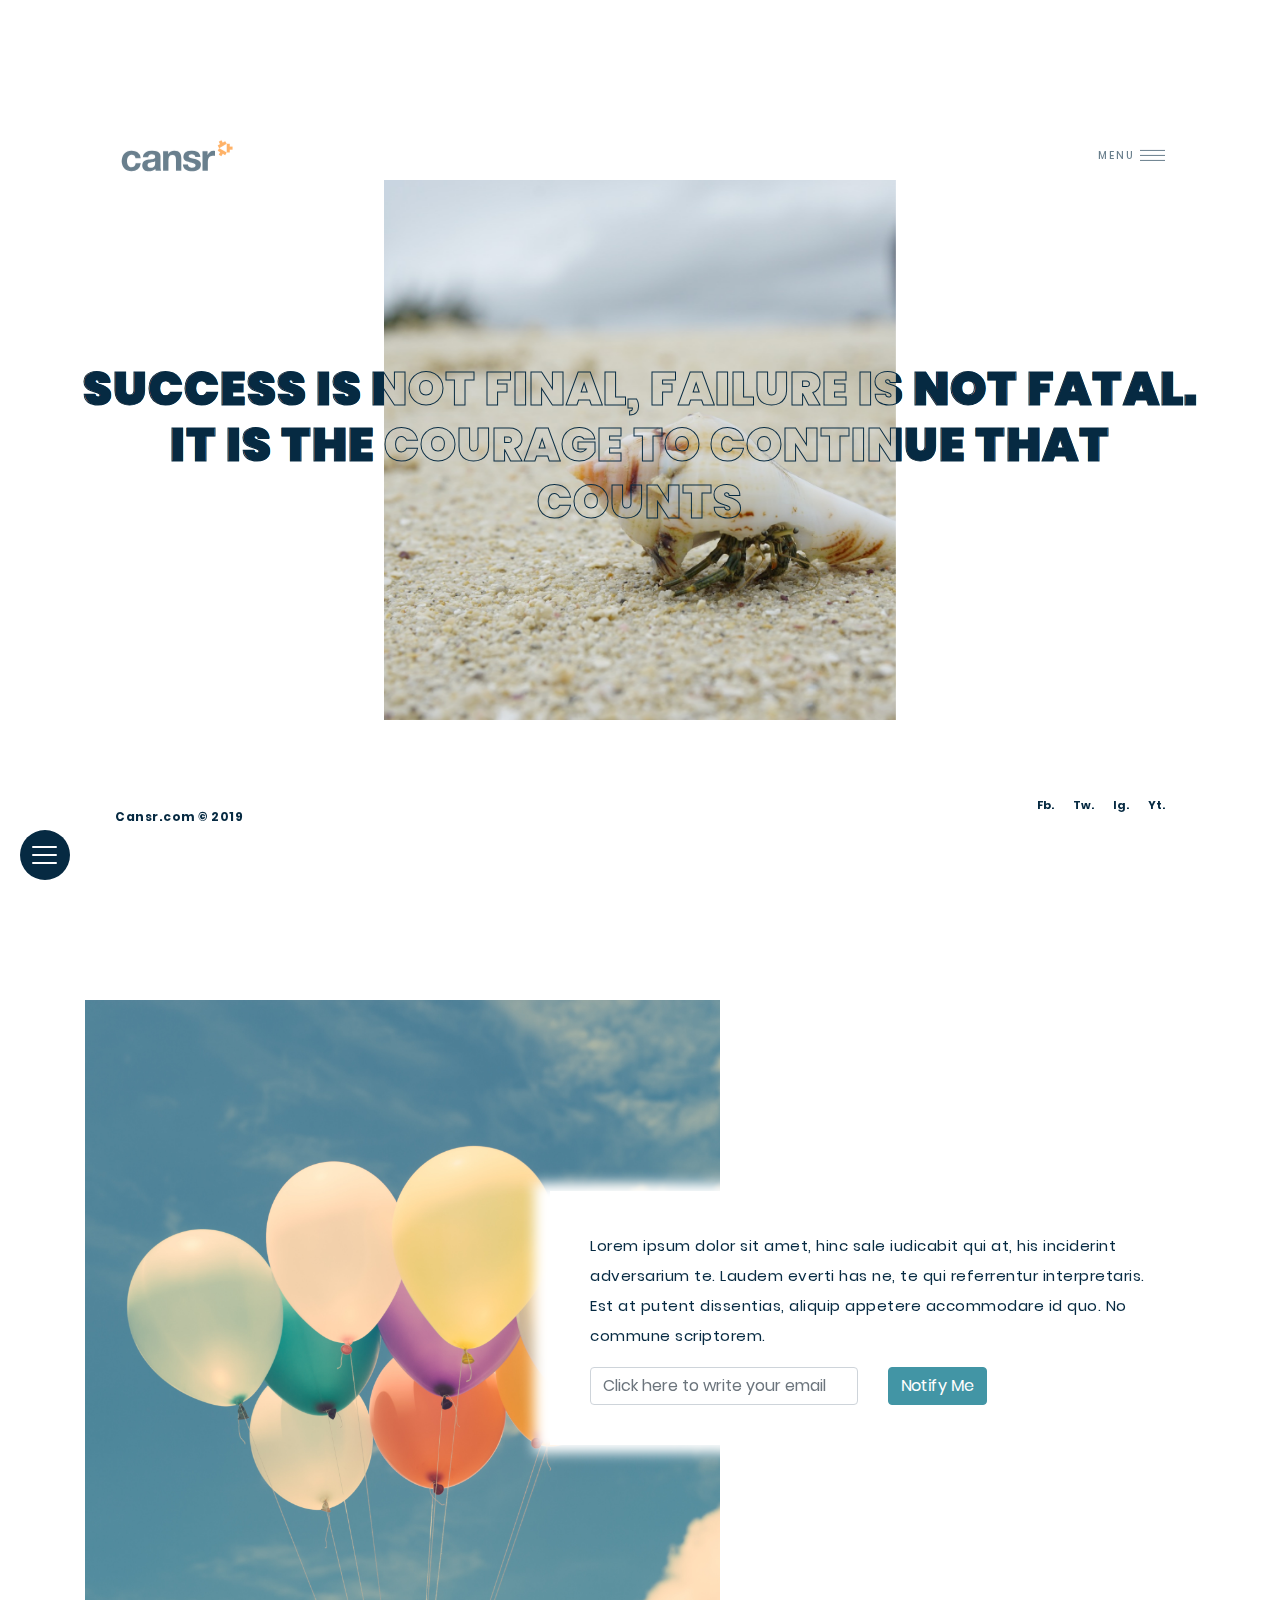
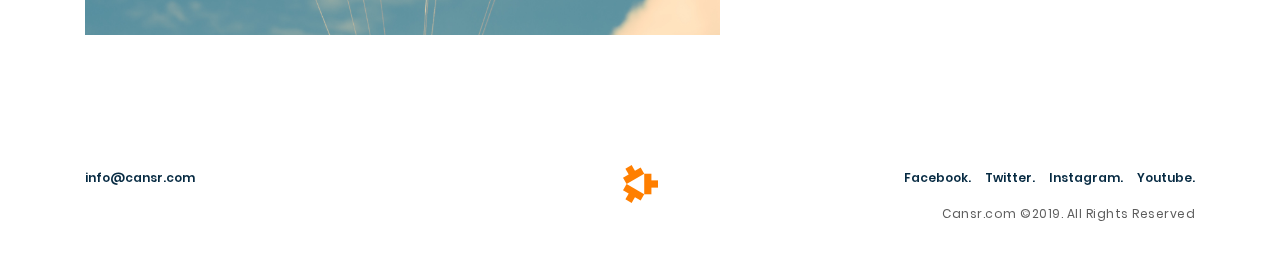
==== index.html @ ca924391 "Initial commit" ====
<!DOCTYPE html>
<html lang="en">
<head>
    <meta charset="UTF-8">
    <meta name="viewport" content="width=device-width, initial-scale=1.0">
    <meta http-equiv="X-UA-Compatible" content="ie=edge">
    <title>Cansr - Home</title>
    <link rel="stylesheet" href="assets/css/plugin.css">
    <link rel="stylesheet" href="assets/css/main.css">
    <link rel="stylesheet" href="assets/css/responsive.css">
</head>

<body>

    <!-- Start Preload -->
    <div class="preloader">
    </div>
    <div class="block-1"></div>
    <div class="block-2"></div>
    <div class="logo-load">
        <img src="assets/img/logo.svg" alt="">
    </div>
    <div class="logo-load spinning"></div>
    <div class="over-all"></div>
    <!-- End Preload -->

    <!-- Start Header -->
    <header>

        <nav>
            <!-- Logo -->
            <div class="logo hover-target">
                <a class="load-spiral" href=""><img src="assets/img/logo.svg" alt="logo"></a>
            </div>
            <!-- Menu bar -->
            <div class="toggle-btn magnetic hover-target">
                <div class="burger-menu">
                    <span class="one"></span>
                    <span class="two"></span>
                    <span class="tre"></span>
                </div>
            </div>
            <!-- Social -->
            <div class="scr socials">
                <div class="list-social">
                    <ul>
                        <li class="hover-target"><a href="#">Fb.</a></li>
                        <li class="hover-target"><a href="#">Tw.</a></li>
                        <li class="hover-target"><a href="#">Ig.</a></li>
                        <li class="hover-target"><a href="#">Yt.</a></li>
                    </ul>
                </div>
            </div>

            <!-- Copyright -->
            <div class="scr copyright-top">
                <p>Cansr.com &copy; 2019</p>
            </div>

            <div class="bg-nav"></div>

            <!-- menu -->
            <div class="manu-container">
                <div class="menu">
                    <div class="data">
                        <div class="container">
                            <div class="row">
                                <div class="col-md-6">
                                    <div class="links text-center text-lg-left">
                                        <ul>
                                            <li>
                                                <p>01</p><a class="menu-link hover-target load-spiral"
                                                    href="">Home</a>
                                            </li>
                                            <li>
                                                <p>02</p><a class="menu-link hover-target load-spiral"
                                                    href="">About</a>
                                            </li>
                                            <li>
                                                <p>03</p><a class="menu-link hover-target load-spiral"
                                                    href="">Cancer</a>
                                            </li>
                                            <li>
                                                <p>04</p><a class="menu-link hover-target load-spiral"
                                                    href="">3Ts</a>
                                            </li>
                                            <li>
                                                <p>05</p><a class="menu-link hover-target load-spiral"
                                                    href="">Talents</a>
                                            </li>
                                        </ul>
                                    </div>

                                </div>

                                <div class="col-md-4 offset-md-2 centered text-right">
                                    <div class="address-menu">

                                        <h3>CANSR.COM</h3>
                                        <h4>Second opinions for patients with bowel cancer.</h4>
                                    </div>
                                </div>
                            </div>
                        </div>
                    </div>

                </div>
            </div>
        </nav>


    </header>
    <!-- End Header -->


    <!-- Start Content -->
    <div id="spiral">

        <!-- Header -->
        <div class="scrolls">
            <img draggable="false" src="assets/img/sroll.svg" alt="scroll">
        </div>
        <div class="main-head">
            <div id="headmove">
                <div data-depth="0.2">
                    <div class="bg-3"></div>
                </div>
            </div>
            <div class="heading-text">
                <div class="heading-text-front">
                    <h1>SUCCESS IS NOT FINAL,
                        FAILURE IS NOT FATAL.<br>
                        IT IS THE COURAGE TO CONTINUE THAT COUNTS
                    </h1>
                </div>
                <div class="heading-text-back">
                    <h1>SUCCESS IS NOT FINAL,
                        FAILURE IS NOT FATAL.<br>
                        IT IS THE COURAGE TO CONTINUE THAT COUNTS
                    </h1>
                </div>
            </div>
        </div>

        <!-- About -->
        <section class="about">
            <div class="container">
                <div class="row centered">
                    <div class="col-lg-7">
                        <div class="img-about luxy-el" data-horizontal="1" data-speed-x="1">
                            <img class="img-fluid" src="assets/img/balloons-calm-clouds.jpg" alt="">

                        </div>
                    </div>
                    <div class="col-lg-5">
                        <div class="abt-text">
                            <p>
                                Lorem ipsum dolor sit amet, hinc sale iudicabit qui at, his inciderint adversarium te. Laudem everti has ne, te qui
                                referrentur interpretaris. Est at putent dissentias, aliquip appetere accommodare id quo. No commune scriptorem.
                            </p>
                            <form method="POST">
                                <div class="row">
                                    <div class="col-lg-6">
                                        <input type="email" class="form-control" size="3" placeholder="Click here to write your email" required>
                                    </div>
                                    <div class="col-lg-6">
                                        <button type="submit" class="btn btn-success" href="">Notify Me</button>
                                    </div>
                                </div>
                            </form>
                        </div>

                    </div>
                </div>
            </div>
        </section>

        <!-- Footer -->
        <div class="footer">
            <div class="container">
                <div class="row">
                    <div class="col-md-4 text-center text-md-left mt-30">
                        <div class="mail hover-target">
                            <a href="#">info@cansr.com</a>
                        </div>
                    </div>
                    <div class="col-md-4 text-center mt-30">
                        <div class="logo-foot">
                            <img src="assets/img/logo-icon.svg" class="footer-logo-wdith" alt="">
                        </div>
                    </div>
                    <div class="col-md-4 text-center text-md-right mt-30">
                        <div class="sosmed">
                            <ul>
                                <li class="hover-target"><a href="#">Facebook.</a></li>
                                <li class="hover-target"><a href="#">Twitter.</a></li>
                                <li class="hover-target"><a href="#">Instagram.</a></li>
                                <li class="hover-target"><a href="#">Youtube.</a></li>
                            </ul>
                        </div>
                        <div class="copyright">
                            <p>Cansr.com &copy;2019. All Rights Reserved</p>
                        </div>
                    </div>
                </div>
            </div>
        </div>

    </div>
    <!-- End Content -->

    <!-- Toggle menu -->
    <div class="menus">
        <a class="hover-target" href="">Home</a>
        <a class="hover-target" href="">About</a>
        <a class="hover-target" href="">Cancer</a>
        <a class="hover-target" href="">3Ts</a>
        <a class="hover-target" href="">Talents</a>
        <a class="hover-target" href="">Pricing</a>
        <a class="hover-target" href="">Contact</a>
        <a class="hover-target" href="">News</a>
        <a class="hover-target" href="">Login</a>
    </div>
    <div class="menu__toggler hover-target magnetic"><span></span></div>

    <!-- Cursor -->
    <div class="cursor1" id="cursor1"></div>
    <div class="cursor" id="cursor"></div>

    <script src="assets/js/plugin.js"></script>
    <script src="assets/js/main.js"></script>
</body>
</html>
---- assets/css/main.css ----
@charset "UTF-8";
/*-----------------------------------------------------------------
Project             : Spiral – Creative Digital Portfolio Template
Version             : 1.0
Author              : EsensiFiksi
=====================================================================

[Table of contents]

1. Setup
2. Navbar
3. Cursor
4. Header
5. Portfolio
6. About
7. Footer
8. Service
9. Partner
10. Work
11. Work Detail
12. Error page

==================================================================*/
/* ==================================================

01 - SETUP

=====================================================*/
/* Google Font */
/* poppins-100 - latin */
@font-face {
  font-family: 'Poppins';
  font-style: normal;
  font-weight: 100;
  src: url("../fonts/poppins/poppins-v5-latin-100.eot");
  /* IE9 Compat Modes */
  src: local("Poppins Thin"), local("Poppins-Thin"), url("../fonts/poppins/poppins-v5-latin-100d41d.eot?#iefix") format("embedded-opentype"), url("../fonts/poppins/poppins-v5-latin-100.woff2") format("woff2"), url("../fonts/poppins/poppins-v5-latin-100.woff") format("woff"), url("../fonts/poppins/poppins-v5-latin-100.ttf") format("truetype"), url("../fonts/poppins/poppins-v5-latin-100.svg#Poppins") format("svg");
  /* Legacy iOS */
}

/* poppins-100italic - latin */
@font-face {
  font-family: 'Poppins';
  font-style: italic;
  font-weight: 100;
  src: url("../fonts/poppins/poppins-v5-latin-100italic.eot");
  /* IE9 Compat Modes */
  src: local("Poppins Thin Italic"), local("Poppins-ThinItalic"), url("../fonts/poppins/poppins-v5-latin-100italicd41d.eot?#iefix") format("embedded-opentype"), url("../fonts/poppins/poppins-v5-latin-100italic.woff2") format("woff2"), url("../fonts/poppins/poppins-v5-latin-100italic.woff") format("woff"), url("../fonts/poppins/poppins-v5-latin-100italic.ttf") format("truetype"), url("../fonts/poppins/poppins-v5-latin-100italic.svg#Poppins") format("svg");
  /* Legacy iOS */
}

/* poppins-200 - latin */
@font-face {
  font-family: 'Poppins';
  font-style: normal;
  font-weight: 200;
  src: url("../fonts/poppins/poppins-v5-latin-200.eot");
  /* IE9 Compat Modes */
  src: local("Poppins ExtraLight"), local("Poppins-ExtraLight"), url("../fonts/poppins/poppins-v5-latin-200d41d.eot?#iefix") format("embedded-opentype"), url("../fonts/poppins/poppins-v5-latin-200.woff2") format("woff2"), url("../fonts/poppins/poppins-v5-latin-200.woff") format("woff"), url("../fonts/poppins/poppins-v5-latin-200.ttf") format("truetype"), url("../fonts/poppins/poppins-v5-latin-200.svg#Poppins") format("svg");
  /* Legacy iOS */
}

/* poppins-300italic - latin */
@font-face {
  font-family: 'Poppins';
  font-style: italic;
  font-weight: 300;
  src: url("../fonts/poppins/poppins-v5-latin-300italic.eot");
  /* IE9 Compat Modes */
  src: local("Poppins Light Italic"), local("Poppins-LightItalic"), url("../fonts/poppins/poppins-v5-latin-300italicd41d.eot?#iefix") format("embedded-opentype"), url("../fonts/poppins/poppins-v5-latin-300italic.woff2") format("woff2"), url("../fonts/poppins/poppins-v5-latin-300italic.woff") format("woff"), url("../fonts/poppins/poppins-v5-latin-300italic.ttf") format("truetype"), url("../fonts/poppins/poppins-v5-latin-300italic.svg#Poppins") format("svg");
  /* Legacy iOS */
}

/* poppins-300 - latin */
@font-face {
  font-family: 'Poppins';
  font-style: normal;
  font-weight: 300;
  src: url("../fonts/poppins/poppins-v5-latin-300.eot");
  /* IE9 Compat Modes */
  src: local("Poppins Light"), local("Poppins-Light"), url("../fonts/poppins/poppins-v5-latin-300d41d.eot?#iefix") format("embedded-opentype"), url("../fonts/poppins/poppins-v5-latin-300.woff2") format("woff2"), url("../fonts/poppins/poppins-v5-latin-300.woff") format("woff"), url("../fonts/poppins/poppins-v5-latin-300.ttf") format("truetype"), url("../fonts/poppins/poppins-v5-latin-300.svg#Poppins") format("svg");
  /* Legacy iOS */
}

/* poppins-regular - latin */
@font-face {
  font-family: 'Poppins';
  font-style: normal;
  font-weight: 400;
  src: url("../fonts/poppins/poppins-v5-latin-regular.eot");
  /* IE9 Compat Modes */
  src: local("Poppins Regular"), local("Poppins-Regular"), url("../fonts/poppins/poppins-v5-latin-regulard41d.eot?#iefix") format("embedded-opentype"), url("../fonts/poppins/poppins-v5-latin-regular.woff2") format("woff2"), url("../fonts/poppins/poppins-v5-latin-regular.woff") format("woff"), url("../fonts/poppins/poppins-v5-latin-regular.ttf") format("truetype"), url("../fonts/poppins/poppins-v5-latin-regular.svg#Poppins") format("svg");
  /* Legacy iOS */
}

/* poppins-italic - latin */
@font-face {
  font-family: 'Poppins';
  font-style: italic;
  font-weight: 400;
  src: url("../fonts/poppins/poppins-v5-latin-italic.eot");
  /* IE9 Compat Modes */
  src: local("Poppins Italic"), local("Poppins-Italic"), url("../fonts/poppins/poppins-v5-latin-italicd41d.eot?#iefix") format("embedded-opentype"), url("../fonts/poppins/poppins-v5-latin-italic.woff2") format("woff2"), url("../fonts/poppins/poppins-v5-latin-italic.woff") format("woff"), url("../fonts/poppins/poppins-v5-latin-italic.ttf") format("truetype"), url("../fonts/poppins/poppins-v5-latin-italic.svg#Poppins") format("svg");
  /* Legacy iOS */
}

/* poppins-200italic - latin */
@font-face {
  font-family: 'Poppins';
  font-style: italic;
  font-weight: 200;
  src: url("../fonts/poppins/poppins-v5-latin-200italic.eot");
  /* IE9 Compat Modes */
  src: local("Poppins ExtraLight Italic"), local("Poppins-ExtraLightItalic"), url("../fonts/poppins/poppins-v5-latin-200italicd41d.eot?#iefix") format("embedded-opentype"), url("../fonts/poppins/poppins-v5-latin-200italic.woff2") format("woff2"), url("../fonts/poppins/poppins-v5-latin-200italic.woff") format("woff"), url("../fonts/poppins/poppins-v5-latin-200italic.ttf") format("truetype"), url("../fonts/poppins/poppins-v5-latin-200italic.svg#Poppins") format("svg");
  /* Legacy iOS */
}

/* poppins-500 - latin */
@font-face {
  font-family: 'Poppins';
  font-style: normal;
  font-weight: 500;
  src: url("../fonts/poppins/poppins-v5-latin-500.eot");
  /* IE9 Compat Modes */
  src: local("Poppins Medium"), local("Poppins-Medium"), url("../fonts/poppins/poppins-v5-latin-500d41d.eot?#iefix") format("embedded-opentype"), url("../fonts/poppins/poppins-v5-latin-500.woff2") format("woff2"), url("../fonts/poppins/poppins-v5-latin-500.woff") format("woff"), url("../fonts/poppins/poppins-v5-latin-500.ttf") format("truetype"), url("../fonts/poppins/poppins-v5-latin-500.svg#Poppins") format("svg");
  /* Legacy iOS */
}

/* poppins-500italic - latin */
@font-face {
  font-family: 'Poppins';
  font-style: italic;
  font-weight: 500;
  src: url("../fonts/poppins/poppins-v5-latin-500italic.eot");
  /* IE9 Compat Modes */
  src: local("Poppins Medium Italic"), local("Poppins-MediumItalic"), url("../fonts/poppins/poppins-v5-latin-500italicd41d.eot?#iefix") format("embedded-opentype"), url("../fonts/poppins/poppins-v5-latin-500italic.woff2") format("woff2"), url("../fonts/poppins/poppins-v5-latin-500italic.woff") format("woff"), url("../fonts/poppins/poppins-v5-latin-500italic.ttf") format("truetype"), url("../fonts/poppins/poppins-v5-latin-500italic.svg#Poppins") format("svg");
  /* Legacy iOS */
}

/* poppins-600italic - latin */
@font-face {
  font-family: 'Poppins';
  font-style: italic;
  font-weight: 600;
  src: url("../fonts/poppins/poppins-v5-latin-600italic.eot");
  /* IE9 Compat Modes */
  src: local("Poppins SemiBold Italic"), local("Poppins-SemiBoldItalic"), url("../fonts/poppins/poppins-v5-latin-600italicd41d.eot?#iefix") format("embedded-opentype"), url("../fonts/poppins/poppins-v5-latin-600italic.woff2") format("woff2"), url("../fonts/poppins/poppins-v5-latin-600italic.woff") format("woff"), url("../fonts/poppins/poppins-v5-latin-600italic.ttf") format("truetype"), url("../fonts/poppins/poppins-v5-latin-600italic.svg#Poppins") format("svg");
  /* Legacy iOS */
}

/* poppins-600 - latin */
@font-face {
  font-family: 'Poppins';
  font-style: normal;
  font-weight: 600;
  src: url("../fonts/poppins/poppins-v5-latin-600.eot");
  /* IE9 Compat Modes */
  src: local("Poppins SemiBold"), local("Poppins-SemiBold"), url("../fonts/poppins/poppins-v5-latin-600d41d.eot?#iefix") format("embedded-opentype"), url("../fonts/poppins/poppins-v5-latin-600.woff2") format("woff2"), url("../fonts/poppins/poppins-v5-latin-600.woff") format("woff"), url("../fonts/poppins/poppins-v5-latin-600.ttf") format("truetype"), url("../fonts/poppins/poppins-v5-latin-600.svg#Poppins") format("svg");
  /* Legacy iOS */
}

/* poppins-700 - latin */
@font-face {
  font-family: 'Poppins';
  font-style: normal;
  font-weight: 700;
  src: url("../fonts/poppins/poppins-v5-latin-700.eot");
  /* IE9 Compat Modes */
  src: local("Poppins Bold"), local("Poppins-Bold"), url("../fonts/poppins/poppins-v5-latin-700d41d.eot?#iefix") format("embedded-opentype"), url("../fonts/poppins/poppins-v5-latin-700.woff2") format("woff2"), url("../fonts/poppins/poppins-v5-latin-700.woff") format("woff"), url("../fonts/poppins/poppins-v5-latin-700.ttf") format("truetype"), url("../fonts/poppins/poppins-v5-latin-700.svg#Poppins") format("svg");
  /* Legacy iOS */
}

/* poppins-700italic - latin */
@font-face {
  font-family: 'Poppins';
  font-style: italic;
  font-weight: 700;
  src: url("../fonts/poppins/poppins-v5-latin-700italic.eot");
  /* IE9 Compat Modes */
  src: local("Poppins Bold Italic"), local("Poppins-BoldItalic"), url("../fonts/poppins/poppins-v5-latin-700italicd41d.eot?#iefix") format("embedded-opentype"), url("../fonts/poppins/poppins-v5-latin-700italic.woff2") format("woff2"), url("../fonts/poppins/poppins-v5-latin-700italic.woff") format("woff"), url("../fonts/poppins/poppins-v5-latin-700italic.ttf") format("truetype"), url("../fonts/poppins/poppins-v5-latin-700italic.svg#Poppins") format("svg");
  /* Legacy iOS */
}

/* poppins-800 - latin */
@font-face {
  font-family: 'Poppins';
  font-style: normal;
  font-weight: 800;
  src: url("../fonts/poppins/poppins-v5-latin-800.eot");
  /* IE9 Compat Modes */
  src: local("Poppins ExtraBold"), local("Poppins-ExtraBold"), url("../fonts/poppins/poppins-v5-latin-800d41d.eot?#iefix") format("embedded-opentype"), url("../fonts/poppins/poppins-v5-latin-800.woff2") format("woff2"), url("../fonts/poppins/poppins-v5-latin-800.woff") format("woff"), url("../fonts/poppins/poppins-v5-latin-800.ttf") format("truetype"), url("../fonts/poppins/poppins-v5-latin-800.svg#Poppins") format("svg");
  /* Legacy iOS */
}

/* poppins-800italic - latin */
@font-face {
  font-family: 'Poppins';
  font-style: italic;
  font-weight: 800;
  src: url("../fonts/poppins/poppins-v5-latin-800italic.eot");
  /* IE9 Compat Modes */
  src: local("Poppins ExtraBold Italic"), local("Poppins-ExtraBoldItalic"), url("../fonts/poppins/poppins-v5-latin-800italicd41d.eot?#iefix") format("embedded-opentype"), url("../fonts/poppins/poppins-v5-latin-800italic.woff2") format("woff2"), url("../fonts/poppins/poppins-v5-latin-800italic.woff") format("woff"), url("../fonts/poppins/poppins-v5-latin-800italic.ttf") format("truetype"), url("../fonts/poppins/poppins-v5-latin-800italic.svg#Poppins") format("svg");
  /* Legacy iOS */
}

/* poppins-900 - latin */
@font-face {
  font-family: 'Poppins';
  font-style: normal;
  font-weight: 900;
  src: url("../fonts/poppins/poppins-v5-latin-900.eot");
  /* IE9 Compat Modes */
  src: local("Poppins Black"), local("Poppins-Black"), url("../fonts/poppins/poppins-v5-latin-900d41d.eot?#iefix") format("embedded-opentype"), url("../fonts/poppins/poppins-v5-latin-900.woff2") format("woff2"), url("../fonts/poppins/poppins-v5-latin-900.woff") format("woff"), url("../fonts/poppins/poppins-v5-latin-900.ttf") format("truetype"), url("../fonts/poppins/poppins-v5-latin-900.svg#Poppins") format("svg");
  /* Legacy iOS */
}

/* poppins-900italic - latin */
@font-face {
  font-family: 'Poppins';
  font-style: italic;
  font-weight: 900;
  src: url("../fonts/poppins/poppins-v5-latin-900italic.eot");
  /* IE9 Compat Modes */
  src: local("Poppins Black Italic"), local("Poppins-BlackItalic"), url("../fonts/poppins/poppins-v5-latin-900italicd41d.eot?#iefix") format("embedded-opentype"), url("../fonts/poppins/poppins-v5-latin-900italic.woff2") format("woff2"), url("../fonts/poppins/poppins-v5-latin-900italic.woff") format("woff"), url("../fonts/poppins/poppins-v5-latin-900italic.ttf") format("truetype"), url("../fonts/poppins/poppins-v5-latin-900italic.svg#Poppins") format("svg");
  /* Legacy iOS */
}

h1,
h2,
h3,
h4,
h5 {
  font-family: 'Poppins', sans-serif;
}

p {
  font-family: 'Poppins', sans-serif;
  font-size: 15px;
  color: #062A42;
  line-height: 30px;
  letter-spacing: .5px;
}

section {
  padding-top: 100px;
  padding-bottom: 100px;
}

a:hover {
  text-decoration: none;
}

.over-all {
  width: 100%;
  height: 100vh;
  position: fixed;
  top: 0;
  left: 0;
  z-index: 90;
  background: #fff;
  mix-blend-mode: color;
  pointer-events: none;
  opacity: 0;
}

.preloader {
  width: 100%;
  height: 100vh;
  position: fixed;
  top: 0;
  left: 0;
  z-index: 9999;
  opacity: 1;
}

.spinning {
  width: 100px;
  height: 100px;
  background: url("../img/wait.svg") no-repeat center center;
  border: 0;
  -webkit-animation-name: spin;
          animation-name: spin;
  -webkit-animation-duration: 10s;
          animation-duration: 10s;
  -webkit-animation-iteration-count: infinite;
          animation-iteration-count: infinite;
  margin-left: -50px;
  margin-top: -50px;
  mix-blend-mode: normal;
}

.block-1 {
  width: 100%;
  height: 100vh;
  bottom: 0;
  left: 0;
  background: #fff;
  position: fixed;
  z-index: 998;
}

.block-2 {
  width: 100%;
  height: 100vh;
  top: 0;
  left: 0;
  background: #fff;
  position: fixed;
  z-index: 999;
}

.logo-load {
  position: fixed;
  transform: translate(-50%, -50%);
  -webkit-transform: translate(-50%, -50%);
  -moz-transform: translate(-50%, -50%);
  -ms-transform: translate(-50%, -50%);
  -o-transform: translate(-50%, -50%);
  left: 50%;
  top: 50%;
  z-index: 9999;
}

* {
  padding: 0;
  margin: 0;
  -webkit-box-sizing: border-box;
          box-sizing: border-box;
  font-family: 'Poppins', sans-serif;
}

.centered {
  display: -webkit-box;
  display: -ms-flexbox;
  display: flex;
  -webkit-box-align: center;
      -ms-flex-align: center;
          align-items: center;
  -webkit-box-pack: center;
      -ms-flex-pack: center;
          justify-content: center;
}

.between {
  padding-top: 100px;
  padding-bottom: 100px;
}

/* margin-top */
.mt-half {
  margin-top: 90vh !important;
}

.mt-0 {
  margin-top: 0px !important;
}

.mt-10 {
  margin-top: 10px !important;
}

.mt-20 {
  margin-top: 20px !important;
}

.mt-30 {
  margin-top: 30px !important;
}

.mt-40 {
  margin-top: 40px !important;
}

.mt-50 {
  margin-top: 50px !important;
}

.mt-60 {
  margin-top: 60px !important;
}

.mt-70 {
  margin-top: 70px !important;
}

.mt-70 {
  margin-top: 70px !important;
}

.mt-80 {
  margin-top: 80px !important;
}

.mt-90 {
  margin-top: 90px !important;
}

.mt-100 {
  margin-top: 100px !important;
}

.mt-200 {
  padding-top: 200px !important;
}

/* margin bottom */
.mb-0 {
  margin-bottom: 0px !important;
}

.mb-10 {
  margin-bottom: 10px !important;
}

.mb-20 {
  margin-bottom: 20px !important;
}

.mb-30 {
  margin-bottom: 30px !important;
}

.mb-40 {
  margin-bottom: 40px !important;
}

.mb-50 {
  margin-bottom: 50px !important;
}

.mb-60 {
  margin-bottom: 60px !important;
}

.mb-70 {
  margin-bottom: 70px !important;
}

.mb-70 {
  margin-bottom: 70px !important;
}

.mb-80 {
  margin-bottom: 80px !important;
}

.mb-90 {
  margin-bottom: 90px !important;
}

.mb-100 {
  margin-bottom: 100px !important;
}

.bg-darks {
  background: #fff;
}

::-moz-selection {
  color: #062A42;
}

::selection {
  color: #062A42;
}

::-moz-selection {
  color: #062A42;
}

::selection {
  background-color: #062A42;
}

::-moz-selection {
  background-color: #062A42;
}

mark {
  color: #212121;
}

body {
  background: #fff;
}

/* ==================================================

2 - NAVBAR

=====================================================*/
.copyright-top {
  position: fixed;
  top: 88vh;
  left: 9%;
  z-index: 10;
}

.copyright-top p {
  font-size: 12px;
  margin: 10px 0 0 0;
  color: #062A42;
  font-weight: 700;
}

.socials {
  position: fixed;
  top: 88vh;
  right: 9%;
  z-index: 10;
}

.socials ul {
  list-style: none;
}

.socials ul li {
  display: inline;
  margin-left: 15px;
}

.socials ul li a {
  font-size: 11px;
  color: #062A42;
  font-weight: 700;
}

.socials ul li a:hover {
  text-decoration: none;
}

.toggle-btn {
  display: -webkit-box;
  display: -ms-flexbox;
  display: flex;
  -webkit-box-pack: center;
      -ms-flex-pack: center;
          justify-content: center;
  -webkit-box-align: center;
      -ms-flex-align: center;
          align-items: center;
  position: fixed;
  margin-top: 10vh;
  width: 50px;
  height: 50px;
  right: 8%;
  z-index: 99 !important;
}

nav .container {
  position: relative;
}

.logo {
  position: fixed;
  margin-top: 10vh;
  width: 150px;
  height: 150px;
  left: 8%;
  z-index: 99 !important;
}

.toggle-btn::before {
  content: 'MENU';
  position: absolute;
  width: 80px;
  font-size: 10px;
  letter-spacing: 2px;
  color: #062A42;
  right: 0px;
  font-weight: 500;
}

.one {
  display: block;
  position: relative;
  width: 25px;
  height: 1px;
  background: #062A42;
}

.two {
  display: block;
  position: relative;
  width: 25px;
  height: 1px;
  background: #062A42;
  margin-top: 4px;
}

.tre {
  display: block;
  position: relative;
  width: 25px;
  height: 1px;
  background: #062A42;
  margin-top: 4px;
}

.bg-nav {
  position: fixed;
  top: 0;
  z-index: 97;
  height: 100vh;
  width: 100%;
  background: #fff;
  opacity: 0;
  pointer-events: none;
}

.menu {
  opacity: 0;
  position: fixed;
  top: 0;
  z-index: 98;
  height: 100vh;
  width: 100%;
  background-color: transparent;
  display: -webkit-box;
  display: -ms-flexbox;
  display: flex;
  -webkit-box-align: center;
      -ms-flex-align: center;
          align-items: center;
  -webkit-box-pack: center;
      -ms-flex-pack: center;
          justify-content: center;
}

.menu-text p {
  font-weight: 300;
  line-height: 30px;
  color: #062A42;
}

.data {
  text-align: left;
}

.data ul {
  padding: 0;
}

ul {
  list-style: none;
  padding: 0;
}

.menu li {
  color: #062A42;
}

.menu li p {
  position: absolute;
  opacity: .5;
  top: 25px;
  left: -10px;
}

a.menu-link {
  font-family: 'Poppins', sans-serif;
  display: inline-block;
  text-decoration: none;
  color: transparent;
  opacity: .7;
  -webkit-text-stroke: 1px #062A42;
  font-size: 50px;
  font-weight: 900;
  margin: 0 20px;
  overflow: hidden;
  -webkit-transition: all 0.4s ease;
  transition: all 0.4s ease;
}

a.menu-link:hover {
  opacity: 1;
}

a.menu-link.active {
  opacity: 1;
}

.toggle-btn:hover {
  cursor: pointer;
}

.address-menu h3 {
  font-size: 30px;
  color: #062A42;
  font-weight: 600;
}

.address-menu h4 {
  color: #062A42;
  font-size: 12px;
  opacity: .5;
}

a {
  cursor: none;
}

/* ==================================================

3 - CURSOR

=====================================================*/
.cursor,
.cursor1 {
  pointer-events: none;
  position: fixed;
  top: 0;
  left: 0;
  border-radius: 50%;
  opacity: 0;
  -webkit-transform: translate(-50%, -50%);
          transform: translate(-50%, -50%);
  -webkit-transition: opacity .3s ease-in-out, -webkit-transform 0.3s ease-in-out;
  transition: opacity .3s ease-in-out, -webkit-transform 0.3s ease-in-out;
  transition: opacity .3s ease-in-out, transform 0.3s ease-in-out;
  transition: opacity .3s ease-in-out, transform 0.3s ease-in-out, -webkit-transform 0.3s ease-in-out;
  z-index: 9999999;
}

.cursor {
  width: 7px;
  height: 7px;
  background-color: #062A42;
}

.cursor1 {
  width: 30px;
  height: 30px;
  border: 1px solid #062A42;
}

.cursor1.expand {
  background-color: rgba(0, 0, 0, 0.226);
  border: 0;
  transform: translate(-50%, -50%) scale(1.6);
  -webkit-transform: translate(-50%, -50%) scale(1.6);
  -moz-transform: translate(-50%, -50%) scale(1.6);
  -ms-transform: translate(-50%, -50%) scale(1.6);
  -o-transform: translate(-50%, -50%) scale(1.6);
}

.cursor1.explore {
  width: 100px;
  height: 100px;
  background: url("../img/click.svg") no-repeat center center;
  border: 0;
  -webkit-animation-name: spin;
          animation-name: spin;
  -webkit-animation-duration: 10s;
          animation-duration: 10s;
  -webkit-animation-iteration-count: infinite;
          animation-iteration-count: infinite;
  margin-left: -50px;
  margin-top: -50px;
  mix-blend-mode: normal;
}

.cursor1.zoom {
  width: 100px;
  height: 100px;
  background: url("../img/zoom.svg") no-repeat center center;
  border: 0;
  -webkit-animation-name: spin;
          animation-name: spin;
  -webkit-animation-duration: 10s;
          animation-duration: 10s;
  -webkit-animation-iteration-count: infinite;
          animation-iteration-count: infinite;
  margin-left: -50px;
  margin-top: -50px;
  mix-blend-mode: normal;
}

.cursor1.next {
  width: 100px;
  height: 100px;
  background: url("../img/next.svg") no-repeat center center;
  border: 0;
  -webkit-animation-name: spin;
          animation-name: spin;
  -webkit-animation-duration: 10s;
          animation-duration: 10s;
  -webkit-animation-iteration-count: infinite;
          animation-iteration-count: infinite;
  margin-left: -50px;
  margin-top: -50px;
  mix-blend-mode: normal;
}

.cursor1.prev {
  width: 100px;
  height: 100px;
  background: url("../img/prev.svg") no-repeat center center;
  border: 0;
  -webkit-animation-name: spin;
          animation-name: spin;
  -webkit-animation-duration: 10s;
          animation-duration: 10s;
  -webkit-animation-iteration-count: infinite;
          animation-iteration-count: infinite;
  margin-left: -50px;
  margin-top: -50px;
  mix-blend-mode: normal;
}

/* ==================================================

4 - HEADER

=====================================================*/
.scrolls {
  z-index: 10;
  position: absolute;
  top: calc(90vh - 50px);
  left: calc(50% - 50px);
  -webkit-animation-name: spin;
          animation-name: spin;
  -webkit-animation-duration: 20s;
          animation-duration: 20s;
  -webkit-animation-iteration-count: infinite;
          animation-iteration-count: infinite;
  -webkit-animation-timing-function: linear;
          animation-timing-function: linear;
}

.bg-right {
  background: #fff;
  z-index: 3;
  position: fixed;
  transform: translate(-50%, -50%) skew(20deg);
  -webkit-transform: translate(-50%, -50%) skew(20deg);
  -moz-transform: translate(-50%, -50%) skew(20deg);
  -ms-transform: translate(-50%, -50%) skew(20deg);
  -o-transform: translate(-50%, -50%) skew(20deg);
  text-align: center;
  left: 50%;
  height: 80vh;
  width: 20vw;
  top: 50vh;
}

.bg-3 {
  background: url("../img/home.jpg") center no-repeat;
  background-size: cover;
  z-index: 3;
  position: fixed;
  transform: translate(-50%, -50%);
  -webkit-transform: translate(-50%, -50%);
  -moz-transform: translate(-50%, -50%);
  -ms-transform: translate(-50%, -50%);
  -o-transform: translate(-50%, -50%);
  text-align: center;
  left: 50%;
  height: 60vh;
  width: 40vw;
  top: 50vh;
}

.heading-text-front {
  position: absolute;
  transform: translate(-50%, -50%);
  -webkit-transform: translate(-50%, -50%);
  -moz-transform: translate(-50%, -50%);
  -ms-transform: translate(-50%, -50%);
  -o-transform: translate(-50%, -50%);
  text-align: center;
  left: 50%;
  width: 90%;
  top: 50%;
  z-index: 4;
}

.heading-text-front h1 {
  font-family: 'Poppins', sans-serif;
  text-transform: uppercase;
  color: transparent;
  font-weight: 900;
  font-size: 47px;
  -webkit-text-stroke: 1px #062A42;
  letter-spacing: 1px;
}

.heading-text-back {
  position: absolute;
  transform: translate(-50%, -50%);
  -webkit-transform: translate(-50%, -50%);
  -moz-transform: translate(-50%, -50%);
  -ms-transform: translate(-50%, -50%);
  -o-transform: translate(-50%, -50%);
  text-align: center;
  left: 50%;
  width: 90%;
  top: 50%;
  z-index: -1;
}

.heading-text-back h1 {
  font-family: 'Poppins', sans-serif;
  text-transform: uppercase;
  color: #062A42;
  font-weight: 900;
  font-size: 47px;
  -webkit-text-stroke: 0px #062A42;
  letter-spacing: 1px;
}

.main-head {
  position: relative;
  height: 100vh;
  overflow: hidden;
  z-index: -1;
  background: #fff;
}

.main-head .container {
  position: relative;
}

h1.title {
  font-size: 90px;
}

@-webkit-keyframes spin {
  from {
    -webkit-transform: rotate(0deg);
            transform: rotate(0deg);
  }
  to {
    -webkit-transform: rotate(360deg);
            transform: rotate(360deg);
  }
}

@keyframes spin {
  from {
    -webkit-transform: rotate(0deg);
            transform: rotate(0deg);
  }
  to {
    -webkit-transform: rotate(360deg);
            transform: rotate(360deg);
  }
}

/* ==================================================

5 - PORTFOLIO

=====================================================*/
.main-title::before {
  position: absolute;
  width: 70px;
  height: 2px;
  background: #062A42;
  content: '';
  bottom: -10px;
  left: calc(50% - 35px);
}

.main-title h2 {
  text-transform: uppercase;
  color: #062A42;
  font-size: 40px;
  font-family: 'Poppins', sans-serif;
  font-weight: 900;
}

.main-title h2 span {
  -webkit-text-stroke: 1px #062A42;
  color: transparent;
  font-family: 'Poppins', sans-serif;
  font-weight: 900;
}

.folio-content .folio-item {
  margin-top: 100px;
  position: relative;
  padding: 0 20px;
}

.folio-content .folio-item .img-folio {
  z-index: 2;
  position: relative;
}

.folio-content .folio-item .img-folio a {
  cursor: none;
}

.folio-content .folio-item .img-folio img {
  -webkit-filter: grayscale(100%);
  /* Safari 6.0 - 9.0 */
  filter: grayscale(100%);
}

.folio-content .folio-item .img-folio:hover img {
  -webkit-filter: grayscale(0%);
  /* Safari 6.0 - 9.0 */
  filter: grayscale(0%);
}

.folio-content .folio-item .text-folio h2.text-1 {
  position: absolute;
  font-family: 'Poppins', sans-serif;
  color: transparent;
  font-weight: 900;
  font-size: 40px;
  letter-spacing: 2px;
  -webkit-text-stroke: 1px #062A42;
  z-index: 4;
  left: 50%;
  bottom: 1px;
  transform: translateX(-50%);
  -webkit-transform: translateX(-50%);
  -moz-transform: translateX(-50%);
  -ms-transform: translateX(-50%);
  -o-transform: translateX(-50%);
}

.folio-content .folio-item .text-folio h2.text-2 {
  position: absolute;
  font-family: 'Poppins', sans-serif;
  color: #062A42;
  font-weight: 900;
  font-size: 40px;
  letter-spacing: 2px;
  z-index: 1;
  left: 50%;
  bottom: 1px;
  transform: translateX(-50%);
  -webkit-transform: translateX(-50%);
  -moz-transform: translateX(-50%);
  -ms-transform: translateX(-50%);
  -o-transform: translateX(-50%);
}

/* ==================================================

6 - ABOUT

=====================================================*/
.bg-about {
  background: url("../img/about-1.jpg") center no-repeat;
  z-index: 3;
  position: fixed;
  text-align: center;
  left: 50%;
  height: 30vh;
  width: 40vw;
  top: 20vh;
}

.bg-about-2 {
  background: url("../img/about-2.jpg") center no-repeat;
  z-index: 3;
  position: fixed;
  text-align: center;
  left: 10vw;
  height: 50vh;
  width: 30vw;
  top: 30vh;
}

#img-about {
  position: relative;
}

.img-mask {
  position: absolute;
  width: 120%;
  height: 120%;
  left: 0;
  top: 0;
  z-index: 2;
  background: #062A42;
}

.about-text h3 {
  font-family: 'Poppins', sans-serif;
  margin-bottom: 20px;
  color: #062A42;
  font-weight: 800;
}

.abt-text {
  margin-left: -200px;
  background: #fff;
  padding: 40px 40px;
  box-shadow: -8px 0px 12px 8px #ffffff;
}

.abt-text a {
  font-size: 14px;
  color: #5c5c5c;
  font-weight: 900;
  position: relative;
}

.abt-text a::after {
  width: 40px;
  height: 2px;
  position: absolute;
  content: '';
  top: 10px;
  margin-left: 5px;
  background: #5c5c5c;
  transition: all ease-in-out .3s;
  -webkit-transition: all ease-in-out .3s;
  -moz-transition: all ease-in-out .3s;
  -ms-transition: all ease-in-out .3s;
  -o-transition: all ease-in-out .3s;
}

.abt-text a:hover {
  text-decoration: none;
}

.abt-text a:hover::after {
  margin-left: 15px;
}

.sub-abt {
  position: absolute;
  right: 0;
  top: 50%;
  transform: rotate(90deg) translateY(-50%) translateX(-50%);
  -webkit-transform: rotate(90deg) translateY(-50%) translateX(-50%);
  -moz-transform: rotate(90deg) translateY(-50%) translateX(-50%);
  -ms-transform: rotate(90deg) translateY(-50%) translateX(-50%);
  -o-transform: rotate(90deg) translateY(-50%) translateX(-50%);
}

.sub-abt p {
  text-align: center;
  margin: 0;
  font-weight: 700;
}

/* ==================================================

7 - FOOTER

=====================================================*/
.footer {
  z-index: -2;
  padding: 0 0 50px 0;
}

.footer a {
  font-size: 14px;
}

.footer a:hover {
  text-decoration: none;
}

.footer .sosmed ul {
  list-style: none;
}

.footer .sosmed ul li {
  display: inline;
  margin-left: 10px;
}

.footer .sosmed ul li a {
  font-size: 12px;
  color: #062A42;
  font-weight: 600;
}

.footer .sosmed ul li a:hover {
  text-decoration: none;
}

.footer .mail a {
  font-size: 12px;
  color: #062A42;
  font-weight: 600;
}

.footer .copyright p {
  line-height: normal;
  font-size: 12px;
  margin: 5px 0 0 0;
  color: #5c5c5c;
}

.footer-logo-wdith {
  width: 10%;
}

/* ==================================================

8 - SERVICE

=====================================================*/
.service-item {
  -webkit-transition: all 0.3s ease;
  transition: all 0.3s ease;
  padding: 30px 30px;
  overflow: hidden;
  background: #f8f8f8;
}

.front {
  z-index: 3;
}

.service-icon {
  margin: 20px 0;
}

.service-icon img {
  width: 70px;
}

.service-text {
  padding: 20px 0;
}

.service-text h3 {
  color: #062A42;
  text-align: left;
  font-size: 20px;
  font-family: 'Poppins', sans-serif;
  font-weight: 700;
}

.service-text p {
  margin-top: 20px;
}

.service-list {
  padding: 0;
  margin-top: 20px;
}

.service-line {
  margin-top: 60px;
  width: 80px;
  height: 3px;
  background: #062A42;
}

.service-list li {
  display: block;
  color: #062A42;
  margin: 10px 0;
}

/* ==================================================

9 - PARTNER

=====================================================*/
.partner {
  padding-left: 40px;
  padding-right: 40px;
}

.partner-list {
  border: 1px solid #5c5c5c;
}

.partner-list img {
  padding: 30px;
}

/* ==================================================

10 - BLOG

=====================================================*/
.blog-img:hover img {
  transform: scale(0.98);
  -webkit-transform: scale(0.98);
  -moz-transform: scale(0.98);
  -ms-transform: scale(0.98);
  -o-transform: scale(0.98);
}

.blog-img img {
  transition: all .5s ease-in-out;
  -webkit-transition: all .5s ease-in-out;
  -moz-transition: all .5s ease-in-out;
  -ms-transition: all .5s ease-in-out;
  -o-transition: all .5s ease-in-out;
}

.blog-text {
  padding: 0 10px 0 0;
}

.blog-text h3 {
  color: #062A42;
  font-size: 26px;
  margin-top: 20px;
  margin-bottom: 10px;
  font-weight: 700;
}

.blog-text p {
  color: #8f8f8f;
}

.bg-detail-blog {
  background: url("../img/blog/detail.jpg") center no-repeat;
  background-size: cover;
  z-index: -1;
  position: absolute;
  text-align: center;
  left: 0;
  height: 100vh;
  width: 100vw;
  top: 0;
}

h3.detail-title {
  color: #062A42;
  text-transform: uppercase;
  font-weight: 900;
  font-size: 40px;
}

.article {
  color: #062A42;
}

.article h3 {
  font-size: 24px;
  font-weight: 700;
}

.article p {
  margin-top: 20px;
  color: #8f8f8f;
}

.article .quote p {
  font-weight: 500;
  font-size: 20px;
  text-align: center;
  margin: 50px 0;
  color: #c3c3c3;
}

.article .author p {
  margin-bottom: 20px;
}

.line {
  height: 1px;
  margin-top: 40px;
  width: 100px;
  background: #062A42;
  position: absolute;
  left: calc(50% - 50px);
}

/* ==================================================

10 - WORK

=====================================================*/
.bg-work {
  background: url("../img/port/1.jpg") center no-repeat;
  z-index: 3;
  position: fixed;
  text-align: center;
  left: 50%;
  height: 30vh;
  width: 40vw;
  top: 20vh;
}

.bg-work-2 {
  background: url("../img/port/3.jpg") center no-repeat;
  z-index: 3;
  position: fixed;
  text-align: center;
  left: 10vw;
  height: 50vh;
  width: 30vw;
  top: 30vh;
}

/* ==================================================

11 - WORK DETAIL

=====================================================*/
.bg-detail-work {
  background: url("../img/detail-work/1/1.jpg") center no-repeat;
  background-size: cover;
  z-index: -1;
  position: fixed;
  left: 0;
  height: 50vh;
  width: 50vw;
  left: 25%;
  top: 25vh;
}

.bg-detail-work-2 {
  background: url("../img/detail-work/2/1.jpg") center no-repeat;
  background-size: cover;
  z-index: -1;
  position: fixed;
  left: 0;
  height: 50vh;
  width: 50vw;
  left: 25%;
  top: 25vh;
}

.about-work h3 {
  color: #062A42;
  font-size: 17px;
  font-weight: 700;
}

.about-work p {
  color: #858585;
  font-size: 14px;
  margin: 0;
}

.about-work a {
  font-size: 12px;
  color: #062A42;
}

.next-project {
  color: #062A42;
  margin-top: 100px;
  background-size: cover;
}

.next-project p {
  margin: 0;
}

.next-project h3 {
  font-weight: 900;
  color: transparent;
  font-size: 40px;
  -webkit-text-stroke: 1px #062A42;
  transition: ease-in-out .3s all;
  -webkit-transition: ease-in-out .3s all;
  -moz-transition: ease-in-out .3s all;
  -ms-transition: ease-in-out .3s all;
  -o-transition: ease-in-out .3s all;
}

.next-project h3:hover {
  color: #062A42;
}

.right-over-next {
  position: absolute;
  width: 50%;
  height: 100%;
  right: 0;
  top: 0;
  z-index: 10;
}

.right-over-prev {
  position: absolute;
  width: 50%;
  height: 100%;
  left: 0;
  top: 0;
  z-index: 11;
}

/* ==================================================

12 - ERROR PAGE

=====================================================*/
.bg-error {
  background: url("../img/error/1.jpg") center no-repeat;
  z-index: -1;
  position: fixed;
  text-align: center;
  left: 25%;
  height: 50vh;
  width: 50vw;
  top: 25vh;
}

.error-page {
  position: absolute;
  left: 50%;
  top: 50%;
  z-index: 99;
  transform: translate(-50%, -50%);
  -webkit-transform: translate(-50%, -50%);
  -moz-transform: translate(-50%, -50%);
  -ms-transform: translate(-50%, -50%);
  -o-transform: translate(-50%, -50%);
}

.error-page h2 {
  font-size: 120px;
  -webkit-text-stroke: 1px #062A42;
  color: transparent;
}

.error-page p {
  color: #062A42;
}

.error-page a {
  color: #adadad;
}

/*
 * MENU BUTTON
 */
.menu__toggler {
  position: fixed;
  bottom: 20px;
  left: 20px;
  border-radius: 100%;
  -webkit-border-radius: 100%;
  -moz-border-radius: 100%;
  -ms-border-radius: 100%;
  -o-border-radius: 100%;
  z-index: 102;
  height: 50px;
  width: 50px;
  outline: none;
  cursor: pointer;
  display: -webkit-box;
  display: -ms-flexbox;
  display: flex;
  -webkit-box-align: center;
      -ms-flex-align: center;
          align-items: center;
  background: #062A42;
}

.menu__toggler span,
.menu__toggler span::before,
.menu__toggler span::after {
  position: absolute;
  content: '';
  width: 25px;
  height: 2.5px;
  background: #fff;
  border-radius: 20px;
  left: 12px;
  -webkit-transition: 500ms cubic-bezier(0.77, 0, 0.175, 1);
  transition: 500ms cubic-bezier(0.77, 0, 0.175, 1);
}

.menu__toggler span::before {
  top: -8px;
  left: 0;
}

.menu__toggler span::after {
  top: 8px;
  left: 0;
}

.menu__toggler.activez > span {
  background: transparent;
}

.menu__toggler.activez > span::before,
.menu__toggler.activez > span::after {
  background: #fff;
  top: 0px;
}

.menu__toggler.activez > span::before {
  -webkit-transform: rotate(-225deg);
          transform: rotate(-225deg);
}

.menu__toggler.activez > span::after {
  -webkit-transform: rotate(225deg);
          transform: rotate(225deg);
}

/*
   * SLIDING MENU PANEL
   */
.menus {
  position: fixed;
  left: -30%;
  z-index: 101;
  color: #062A42;
  background: #6A808F;
  -webkit-clip-path: polygon(0 0, 100% 0, 85% 100%, 0% 100%);
          clip-path: polygon(0 0, 100% 0, 85% 100%, 0% 100%);
  width: 30%;
  height: 100%;
  padding: 100px;
  display: -webkit-box;
  display: -ms-flexbox;
  display: flex;
  -webkit-box-orient: vertical;
  -webkit-box-direction: normal;
      -ms-flex-direction: column;
          flex-direction: column;
  -webkit-box-pack: center;
      -ms-flex-pack: center;
          justify-content: center;
  -webkit-transition: 300ms left cubic-bezier(0.77, 0, 0.175, 1);
  transition: 300ms left cubic-bezier(0.77, 0, 0.175, 1);
}

@media only screen and (max-width: 600px) {
  .menus {
    width: 250px;
    left: -250px;
    padding: 50px;
  }
}

.menus.activez {
  left: 0;
}

.menus a {
  font-size: 15px;
  margin-bottom: 1rem;
  color: #fff;
  cursor: pointer;
}

.menus a:hover {
  opacity: .5;
}

.full-page {
  height: 100vh;
  width: 100vw;
  overflow: hidden;
}

.swiper-slide {
  height: 100vh;
}

.img-slide {
  width: 100%;
  position: absolute;
  z-index: 3;
  top: 50%;
  left: 50%;
  transform: translate(-50%, -50%);
  -webkit-transform: translate(-50%, -50%);
  -moz-transform: translate(-50%, -50%);
  -ms-transform: translate(-50%, -50%);
  -o-transform: translate(-50%, -50%);
}

.img-slide img {
  width: 100%;
}

.text-slide {
  height: 60px;
  position: relative;
  overflow: hidden;
  position: absolute;
  top: 40%;
  left: 10%;
  width: 100%;
}

.text-slide h2.text-1 {
  position: absolute;
  font-family: 'Poppins', sans-serif;
  color: transparent;
  font-weight: 900;
  font-size: 60px;
  letter-spacing: 2px;
  -webkit-text-stroke: 1px #062A42;
  z-index: 4;
  pointer-events: none;
}

.text-slide h2.text-2 {
  position: absolute;
  font-family: 'Poppins', sans-serif;
  color: #062A42;
  font-weight: 900;
  font-size: 60px;
  letter-spacing: 2px;
  z-index: 1;
  left: 0;
  pointer-events: none;
}

.swiper-slide {
  -webkit-transition-delay: 2s;
          transition-delay: 2s;
  transition: .2s ease all;
  -webkit-transition: .2s ease all;
  -moz-transition: .2s ease all;
  -ms-transition: .2s ease all;
  -o-transition: .2s ease all;
}

.swiper-slide-next .img-slide img {
  filter: grayscale(100%);
  -webkit-filter: grayscale(100%);
}

.swiper-slide-prev .img-slide img {
  filter: grayscale(100%);
  -webkit-filter: grayscale(100%);
}

.swiper-wrapper {
  -webkit-transition-delay: .2s;
          transition-delay: .2s;
}

.swiper-container-horizontal > .swiper-pagination-progressbar,
.swiper-container-vertical > .swiper-pagination-progressbar.swiper-pagination-progressbar-opposite {
  width: 40%;
  height: 2px;
  left: 30%;
  top: auto;
  bottom: 10%;
}

.swiper-pagination-progressbar .swiper-pagination-progressbar-fill {
  background: #062A42f;
  position: absolute;
  left: 0;
  top: 0;
  width: 100%;
  height: 100%;
  -webkit-transform: scale(0);
  transform: scale(0);
  -webkit-transform-origin: left top;
  transform-origin: left top;
}

.swiper-pagination-progressbar {
  position: absolute;
  background: rgba(218, 213, 213, 0.25);
}

.bg-half {
  position: fixed;
  width: 50%;
  height: 100vh;
  background: #ececec;
  right: 0;
  top: 0;
}

.bg-half-l {
  position: fixed;
  width: 50%;
  height: 100vh;
  background: #111111;
  left: 0;
  top: 0;
}

.intro {
  position: relative;
  margin: 30px;
  overflow: hidden;
}

.intro:hover .over-intro {
  height: 100%;
}

.intro .over-intro {
  position: absolute;
  pointer-events: none;
  width: 100%;
  height: 0;
  background: #050505;
  z-index: 2;
  bottom: 0;
  left: 0;
  opacity: .5;
  transition: all ease .3s;
  -webkit-transition: all ease .3s;
  -moz-transition: all ease .3s;
  -ms-transition: all ease .3s;
  -o-transition: all ease .3s;
}

h3.glp {
  color: #062A42;
}

h3.lght {
  color: #ffffff;
}
/*# sourceMappingURL=main.css.map */
---- assets/css/responsive.css ----
@media (max-width: 575.98px) {
  .work-slide-item {
    height: 80vh;
  }
  .menu__toggler,
  .menus {
    display: none;
  }
  .service-text h3 {
    font-size: 16px;
  }
  .about-text h3 {
    font-size: 20px;
  }
  .about-text p {
    font-size: 14px;
  }
  .between {
    padding-top: 50px;
    padding-bottom: 50px;
  }
  .address-menu {
    display: none;
  }
  .menu li {
    color: #fff;
  }
  .menu li p {
    display: none;
  }
  .toggle-btn {
    margin-top: 5vh;
  }
  .logo {
    margin-top: 5vh;
  }
  .main-head h1 {
    font-size: 30px;
  }
  .sub-abt {
    display: none;
  }
  p.abt-text {
    font-size: 16px;
  }
  .main-title h2 {
    font-size: 28px;
  }
  .folio-content .folio-item {
    margin-top: 40px;
  }
  .folio-content .folio-item .text-folio h2.text-1 {
    font-size: 30px;
  }
  .folio-content .folio-item .text-folio h2.text-2 {
    font-size: 30px;
  }
  .img-about {
    display: none;
  }
  .abt-text {
    padding: 0;
    margin-left: 0;
  }
  .abt-text p {
    font-size: 14px;
  }
  .blog-item {
    padding: 0 20px;
  }
  .scr {
    display: none;
  }
  .article h3 {
    font-size: 20px;
  }
  .work-slide-item {
    width: 100%;
  }
  .img-slide {
    width: 90%;
    position: relative;
  }
  .img-slide img {
    height: 100%;
  }
  .text-slide {
    height: 40px;
    position: relative;
    overflow: hidden;
    left: 0;
    margin-top: 20px;
  }
  .text-slide h2.text-1 {
    position: relative;
    color: #fff;
    font-weight: 900;
    font-size: 35px;
    z-index: 4;
    margin: 0;
    pointer-events: none;
  }
  .text-slide h2.text-2 {
    display: none;
  }
  .next-project h3 {
    font-size: 30px;
  }
  section {
    padding: 50px 0;
  }
  .partner {
    padding-right: 20px;
    padding-left: 20px;
  }
  .blog-text {
    padding: 0 10px 0 0;
  }
  .blog-text h3 {
    font-size: 20px;
  }
  .blog-text p {
    font-size: 14px;
  }
  h3.detail-title {
    font-size: 30px;
  }
}

/* // Extra small devices (portrait phones, less than 576px) */
@media (min-width: 575.98px) and (max-width: 767.98px) {
  h3.detail-title {
    font-size: 36px;
  }
  .address-menu {
    display: none;
  }
  .menu li {
    color: #fff;
  }
  .menu li p {
    display: none;
  }
  .main-title h2 {
    font-size: 30px;
  }
  .img-about {
    display: none;
  }
  .abt-text {
    padding: 0;
    margin-left: 0;
  }
  .abt-text p {
    font-size: 14px;
  }
  .main-head h1 {
    font-size: 40px;
  }
  .menu__toggler,
  .menus {
    display: none;
  }
  .main-head h1 {
    font-size: 50px;
  }
  section {
    padding: 70px 0;
  }
  .img-slide {
    width: 90%;
    position: relative;
  }
  .img-slide img {
    height: 100%;
  }
  .partner {
    padding-right: 20px;
    padding-left: 20px;
  }
  .text-slide {
    height: 40px;
    position: relative;
    overflow: hidden;
    left: 0;
    margin-top: 20px;
  }
  .text-slide h2.text-1 {
    position: relative;
    color: #fff;
    font-weight: 900;
    font-size: 35px;
    z-index: 4;
    margin: 0;
    pointer-events: none;
  }
  .text-slide h2.text-2 {
    display: none;
  }
  .folio-content .folio-item {
    margin-top: 40px;
  }
  .folio-content .folio-item .text-folio h2.text-1 {
    font-size: 40px;
  }
  .folio-content .folio-item .text-folio h2.text-2 {
    font-size: 40px;
  }
  .next-project h3 {
    font-size: 40px;
  }
}

/* // Small devices (landscape phones, less than 768px) */
@media (min-width: 767.98px) and (max-width: 991.98px) {
  .main-title h2 {
    font-size: 35px;
  }
  .main-head h1 {
    font-size: 50px;
  }
  .menu__toggler,
  .menus {
    display: none;
  }
  .img-about {
    display: none;
  }
  .abt-text {
    padding: 20px;
    margin-left: 0;
  }
  .abt-text p {
    font-size: 15px;
  }
  section {
    padding: 70px 0;
  }
}

/* // Medium devices (tablets, less than 992px) */
@media (min-width: 992px) and (max-width: 1199.98px) {
  section {
    padding: 100px 0;
  }
}

/* // Large devices (desktops, less than 1200px) RETINA */
/*# sourceMappingURL=responsive.css.map */
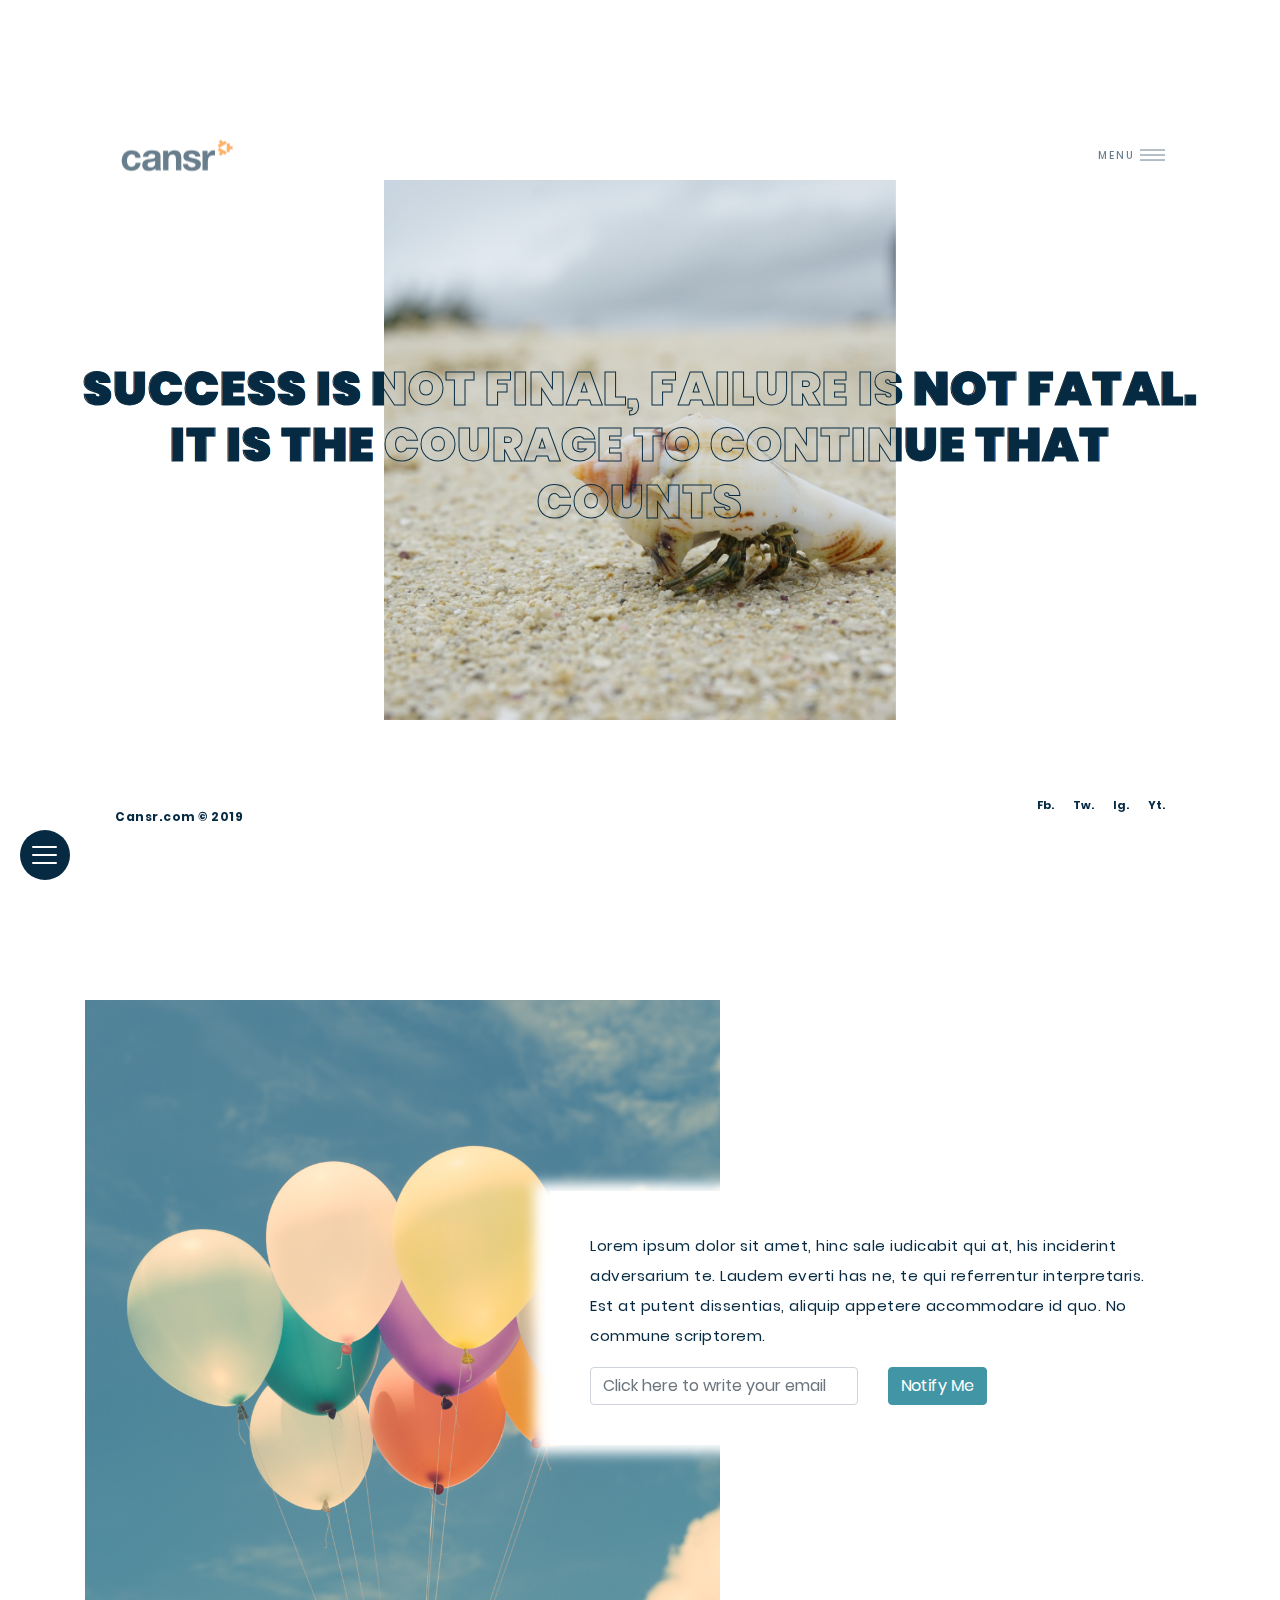
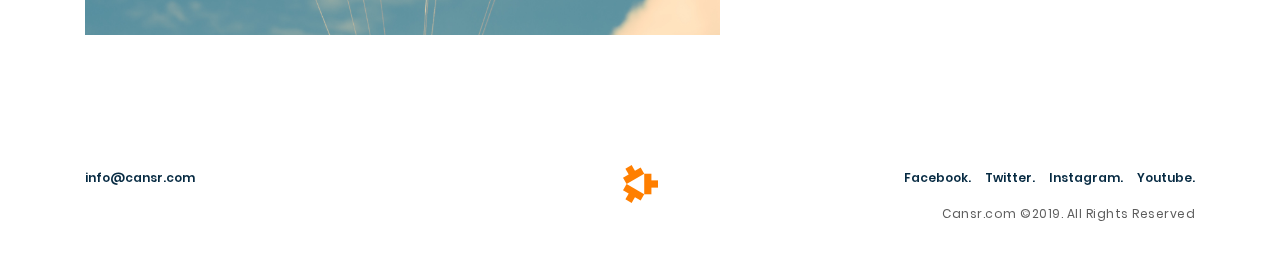
==== commit a8f0b101: "update" ====
--- a/index.html
+++ b/index.html
@@ -1,5 +1,6 @@
 <!DOCTYPE html>
 <html lang="en">
+
 <head>
     <meta charset="UTF-8">
     <meta name="viewport" content="width=device-width, initial-scale=1.0">
@@ -69,20 +70,17 @@
                                     <div class="links text-center text-lg-left">
                                         <ul>
                                             <li>
-                                                <p>01</p><a class="menu-link hover-target load-spiral"
-                                                    href="">Home</a>
-                                            </li>
-                                            <li>
-                                                <p>02</p><a class="menu-link hover-target load-spiral"
-                                                    href="">About</a>
+                                                <p>01</p><a class="menu-link hover-target load-spiral" href="">Home</a>
+                                            </li>
+                                            <li>
+                                                <p>02</p><a class="menu-link hover-target load-spiral" href="">About</a>
                                             </li>
                                             <li>
                                                 <p>03</p><a class="menu-link hover-target load-spiral"
                                                     href="">Cancer</a>
                                             </li>
                                             <li>
-                                                <p>04</p><a class="menu-link hover-target load-spiral"
-                                                    href="">3Ts</a>
+                                                <p>04</p><a class="menu-link hover-target load-spiral" href="">3Ts</a>
                                             </li>
                                             <li>
                                                 <p>05</p><a class="menu-link hover-target load-spiral"
@@ -155,15 +153,18 @@
                     <div class="col-lg-5">
                         <div class="abt-text">
                             <p>
-                                Lorem ipsum dolor sit amet, hinc sale iudicabit qui at, his inciderint adversarium te. Laudem everti has ne, te qui
-                                referrentur interpretaris. Est at putent dissentias, aliquip appetere accommodare id quo. No commune scriptorem.
+                                Lorem ipsum dolor sit amet, hinc sale iudicabit qui at, his inciderint adversarium te.
+                                Laudem everti has ne, te qui
+                                referrentur interpretaris. Est at putent dissentias, aliquip appetere accommodare id
+                                quo. No commune scriptorem.
                             </p>
                             <form method="POST">
                                 <div class="row">
                                     <div class="col-lg-6">
-                                        <input type="email" class="form-control" size="3" placeholder="Click here to write your email" required>
-                                    </div>
-                                    <div class="col-lg-6">
+                                        <input type="email" class="form-control" size="3"
+                                            placeholder="Click here to write your email" required>
+                                    </div>
+                                    <div class="col-lg-6 btn-margin-phone">
                                         <button type="submit" class="btn btn-success" href="">Notify Me</button>
                                     </div>
                                 </div>
@@ -230,4 +231,5 @@
     <script src="assets/js/plugin.js"></script>
     <script src="assets/js/main.js"></script>
 </body>
+
 </html>--- a/assets/css/main.css
+++ b/assets/css/main.css
@@ -1628,6 +1628,13 @@
   }
 }
 
+
+@media only screen and (max-width: 600px) {
+  .btn-margin-phone {
+    text-align: center;
+  }
+}
+
 .menus.activez {
   left: 0;
 }
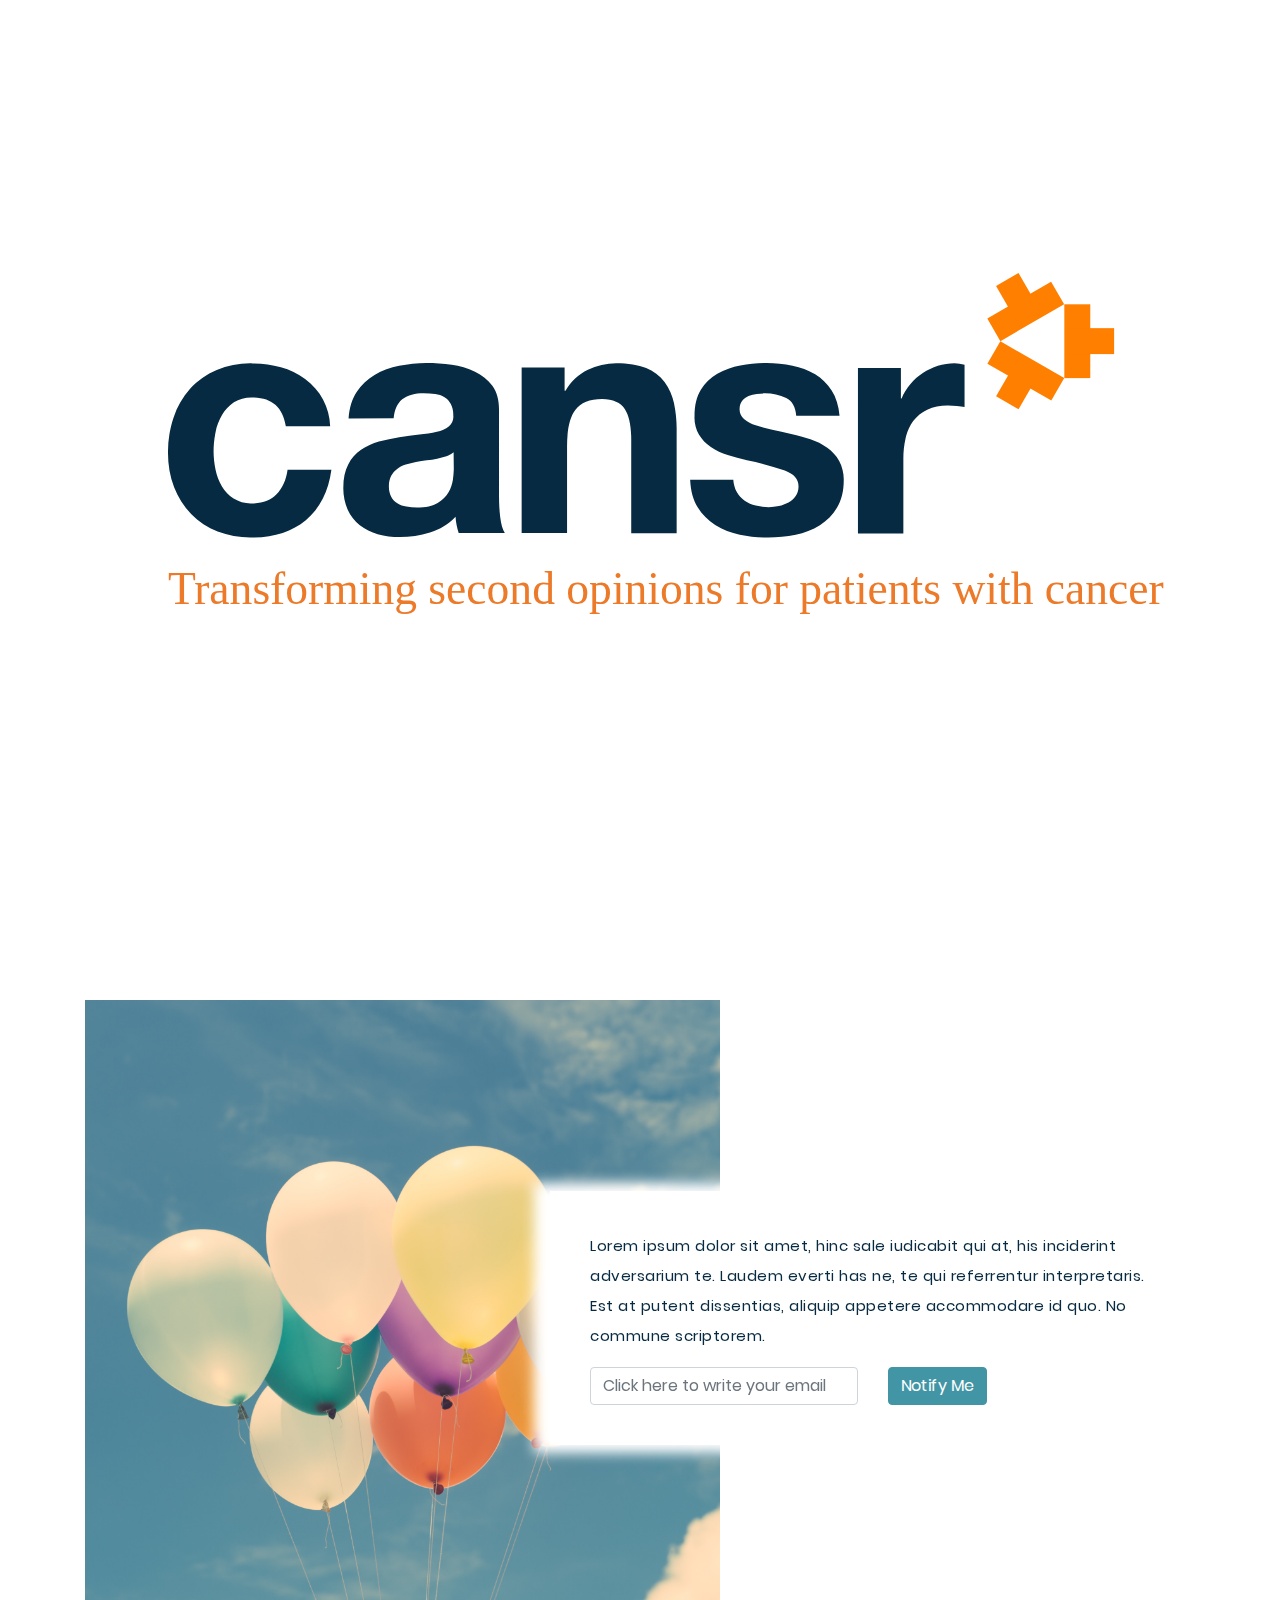
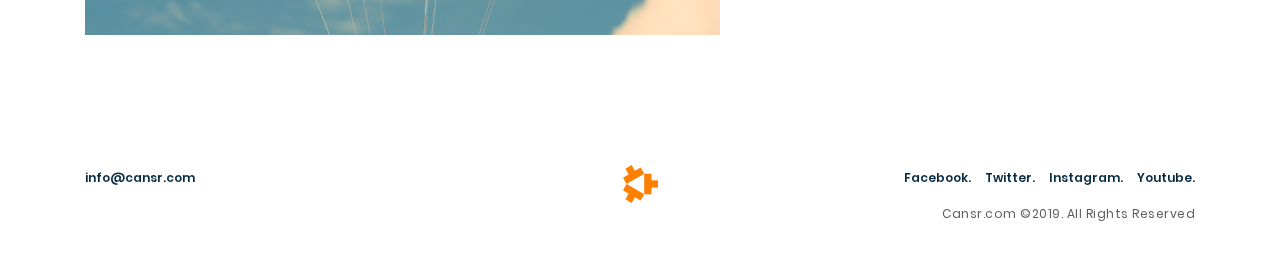
==== commit c3517395: "18-10-2019 update" ====
--- a/index.html
+++ b/index.html
@@ -29,81 +29,15 @@
     <header>
 
         <nav>
-            <!-- Logo -->
-            <div class="logo hover-target">
-                <a class="load-spiral" href=""><img src="assets/img/logo.svg" alt="logo"></a>
-            </div>
             <!-- Menu bar -->
             <div class="toggle-btn magnetic hover-target">
                 <div class="burger-menu">
-                    <span class="one"></span>
-                    <span class="two"></span>
-                    <span class="tre"></span>
+                    <div class="menu__toggler"><span></span></div>
                 </div>
-            </div>
-            <!-- Social -->
-            <div class="scr socials">
-                <div class="list-social">
-                    <ul>
-                        <li class="hover-target"><a href="#">Fb.</a></li>
-                        <li class="hover-target"><a href="#">Tw.</a></li>
-                        <li class="hover-target"><a href="#">Ig.</a></li>
-                        <li class="hover-target"><a href="#">Yt.</a></li>
-                    </ul>
-                </div>
-            </div>
-
-            <!-- Copyright -->
-            <div class="scr copyright-top">
-                <p>Cansr.com &copy; 2019</p>
             </div>
 
             <div class="bg-nav"></div>
 
-            <!-- menu -->
-            <div class="manu-container">
-                <div class="menu">
-                    <div class="data">
-                        <div class="container">
-                            <div class="row">
-                                <div class="col-md-6">
-                                    <div class="links text-center text-lg-left">
-                                        <ul>
-                                            <li>
-                                                <p>01</p><a class="menu-link hover-target load-spiral" href="">Home</a>
-                                            </li>
-                                            <li>
-                                                <p>02</p><a class="menu-link hover-target load-spiral" href="">About</a>
-                                            </li>
-                                            <li>
-                                                <p>03</p><a class="menu-link hover-target load-spiral"
-                                                    href="">Cancer</a>
-                                            </li>
-                                            <li>
-                                                <p>04</p><a class="menu-link hover-target load-spiral" href="">3Ts</a>
-                                            </li>
-                                            <li>
-                                                <p>05</p><a class="menu-link hover-target load-spiral"
-                                                    href="">Talents</a>
-                                            </li>
-                                        </ul>
-                                    </div>
-
-                                </div>
-
-                                <div class="col-md-4 offset-md-2 centered text-right">
-                                    <div class="address-menu">
-
-                                        <h3>CANSR.COM</h3>
-                                        <h4>Second opinions for patients with bowel cancer.</h4>
-                                    </div>
-                                </div>
-                            </div>
-                        </div>
-                    </div>
-
-                </div>
-            </div>
         </nav>
 
 
@@ -122,20 +56,6 @@
             <div id="headmove">
                 <div data-depth="0.2">
                     <div class="bg-3"></div>
-                </div>
-            </div>
-            <div class="heading-text">
-                <div class="heading-text-front">
-                    <h1>SUCCESS IS NOT FINAL,
-                        FAILURE IS NOT FATAL.<br>
-                        IT IS THE COURAGE TO CONTINUE THAT COUNTS
-                    </h1>
-                </div>
-                <div class="heading-text-back">
-                    <h1>SUCCESS IS NOT FINAL,
-                        FAILURE IS NOT FATAL.<br>
-                        IT IS THE COURAGE TO CONTINUE THAT COUNTS
-                    </h1>
                 </div>
             </div>
         </div>
@@ -187,7 +107,7 @@
                     </div>
                     <div class="col-md-4 text-center mt-30">
                         <div class="logo-foot">
-                            <img src="assets/img/logo-icon.svg" class="footer-logo-wdith" alt="">
+                            <img src="assets/img/logo-icon.svg" class="footer-logo-wdith rotate-logo" alt="">
                         </div>
                     </div>
                     <div class="col-md-4 text-center text-md-right mt-30">
@@ -214,15 +134,13 @@
     <div class="menus">
         <a class="hover-target" href="">Home</a>
         <a class="hover-target" href="">About</a>
-        <a class="hover-target" href="">Cancer</a>
-        <a class="hover-target" href="">3Ts</a>
-        <a class="hover-target" href="">Talents</a>
-        <a class="hover-target" href="">Pricing</a>
-        <a class="hover-target" href="">Contact</a>
-        <a class="hover-target" href="">News</a>
-        <a class="hover-target" href="">Login</a>
+        <a class="hover-target" href="">Coming Soon</a>
+        <a class="hover-target" href="">Patient Journy</a>
+        <a class="hover-target" href="">Science & Technology</a>
+        <a class="hover-target" href="">Talent</a>
+        <a class="hover-target" href="">Survey</a>
+        <a class="hover-target" href="">Opportunities</a>
     </div>
-    <div class="menu__toggler hover-target magnetic"><span></span></div>
 
     <!-- Cursor -->
     <div class="cursor1" id="cursor1"></div>
--- a/assets/css/main.css
+++ b/assets/css/main.css
@@ -845,9 +845,7 @@
 }
 
 .bg-3 {
-  background: url("../img/home.jpg") center no-repeat;
-  background-size: cover;
-  z-index: 3;
+  background: url("../img/logo.svg") center no-repeat;
   position: fixed;
   transform: translate(-50%, -50%);
   -webkit-transform: translate(-50%, -50%);
@@ -857,7 +855,7 @@
   text-align: center;
   left: 50%;
   height: 60vh;
-  width: 40vw;
+  width: 100%;
   top: 50vh;
 }
 
@@ -1629,8 +1627,9 @@
 }
 
 
-@media only screen and (max-width: 600px) {
+@media only screen and (max-width: 991px) {
   .btn-margin-phone {
+    margin-top: 10px;
     text-align: center;
   }
 }
@@ -1815,4 +1814,16 @@
 h3.lght {
   color: #ffffff;
 }
-/*# sourceMappingURL=main.css.map */+
+.rotate-logo {
+  animation: rotation 8s infinite linear;
+}
+
+@keyframes rotation {
+  from {
+    transform: rotate(0deg);
+  }
+  to {
+    transform: rotate(359deg);
+  }
+}